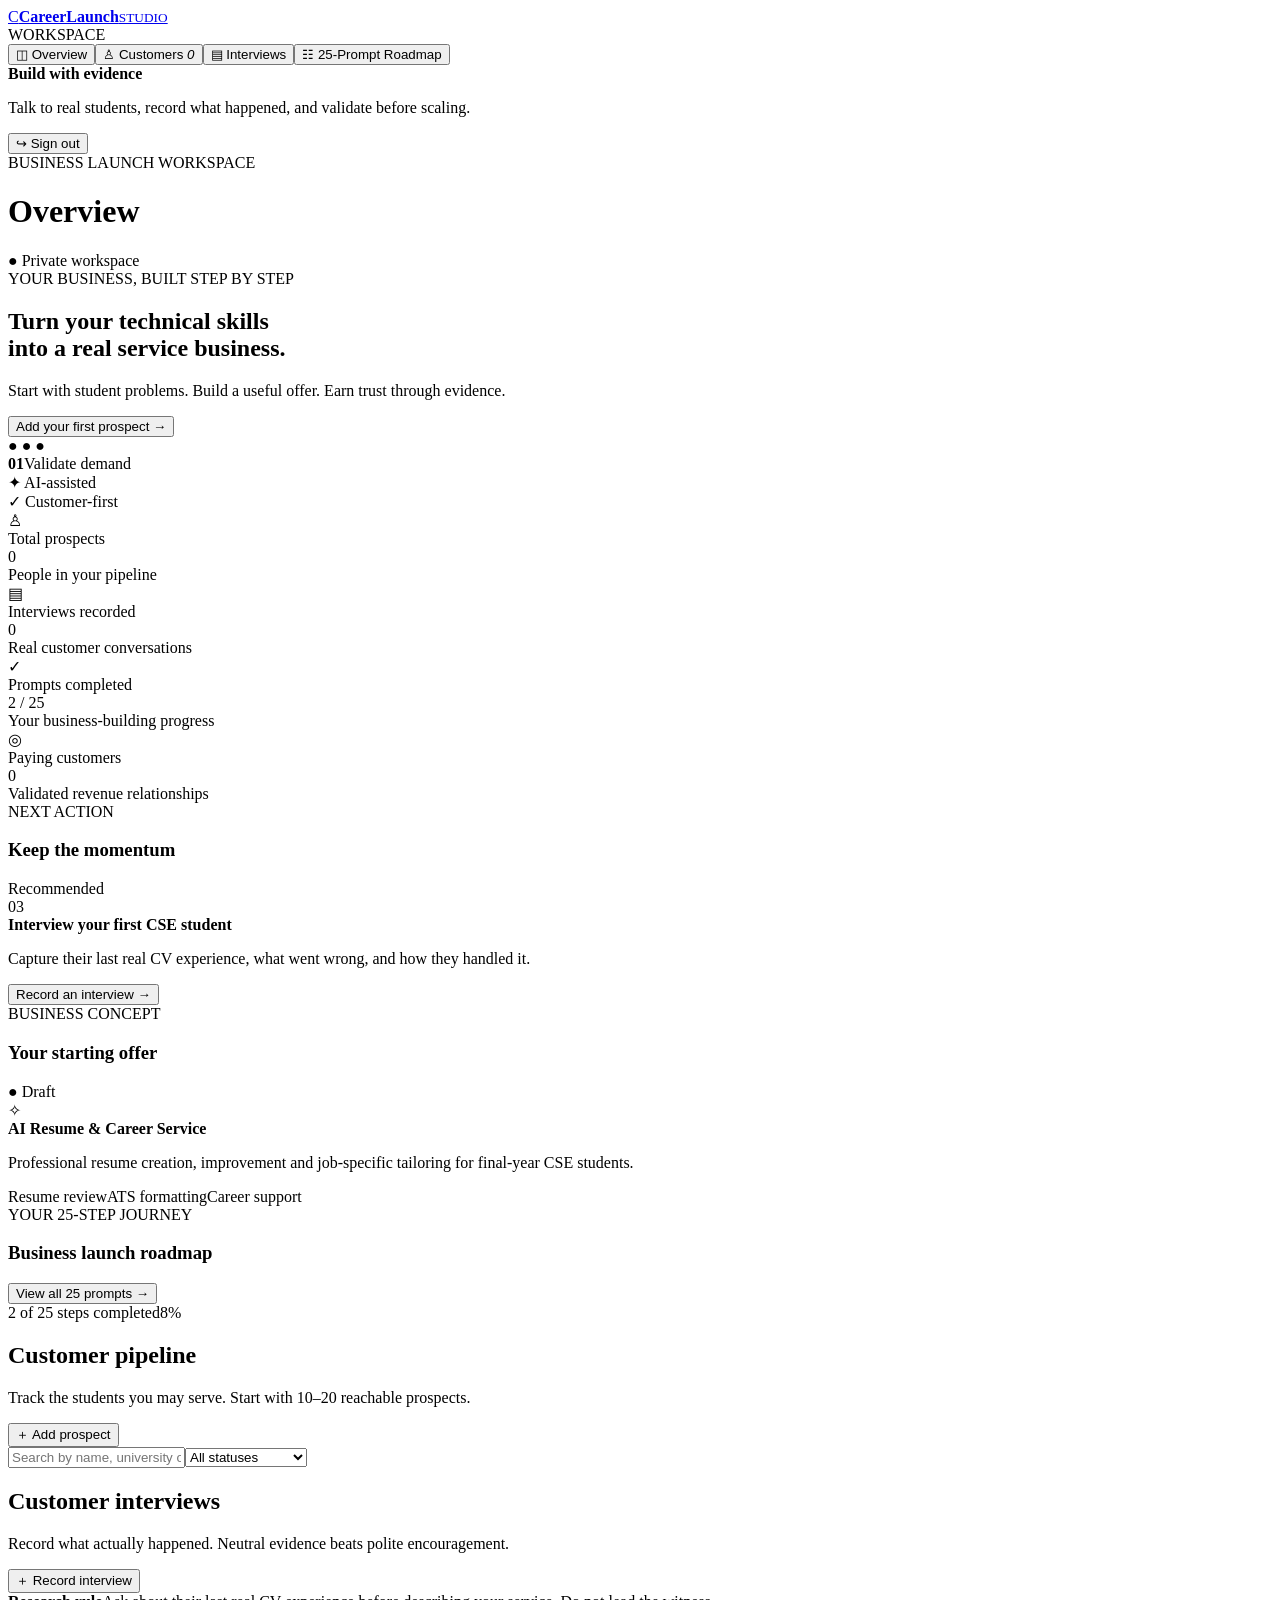
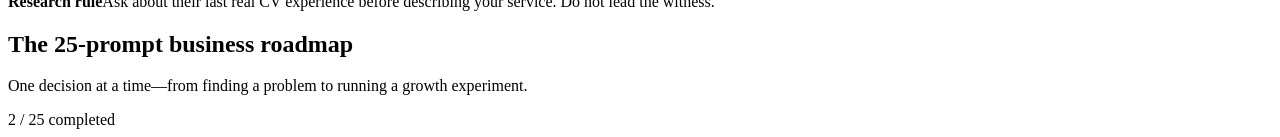
==== public/index.html @ c79f868b "Build a complete business using all 25 prompts, including software and documents. Start the real pro" ====
<!doctype html><html lang="en"><head><meta charset="utf-8"><meta name="viewport" content="width=device-width,initial-scale=1"><meta name="theme-color" content="#f5f7fb"><title>CareerLaunch Studio · Business Workspace</title><link rel="stylesheet" href="/theme.css"><link rel="stylesheet" href="/app.css"></head><body><div class="shell"><aside class="sidebar"><a class="brand" href="/"><span class="brand-mark">C</span><span><b>CareerLaunch</b><small>STUDIO</small></span></a><div class="workspace-label">WORKSPACE</div><nav id="nav"><button class="nav-item active" data-view="overview"><span>◫</span> Overview</button><button class="nav-item" data-view="customers"><span>♙</span> Customers <i id="customer-nav-count">0</i></button><button class="nav-item" data-view="interviews"><span>▤</span> Interviews</button><button class="nav-item" data-view="roadmap"><span>☷</span> 25-Prompt Roadmap</button></nav><div class="sidebar-bottom"><div class="help-card"><b>Build with evidence</b><p>Talk to real students, record what happened, and validate before scaling.</p></div><button id="signout" class="signout">↪ Sign out</button></div></aside><main class="main"><header class="topbar"><div><div class="eyebrow">BUSINESS LAUNCH WORKSPACE</div><h1 id="page-title">Overview</h1></div><div class="top-actions"><span class="secure-pill">● Private workspace</span><span id="user-email" class="user-email"></span></div></header><section id="view-overview" class="view"><div class="welcome"><div><div class="eyebrow light">YOUR BUSINESS, BUILT STEP BY STEP</div><h2>Turn your technical skills<br>into a real service business.</h2><p>Start with student problems. Build a useful offer. Earn trust through evidence.</p><button class="primary" data-go="customers">Add your first prospect <span>→</span></button></div><div class="welcome-art"><div class="orbit orbit-one"></div><div class="orbit orbit-two"></div><div class="mini-window"><div class="mini-dots">● ● ●</div><div class="mini-line long"></div><div class="mini-line"></div><div class="mini-score"><b>01</b><span>Validate demand</span></div></div><div class="float-tag tag-top">✦ AI-assisted</div><div class="float-tag tag-bottom">✓ Customer-first</div></div></div><div class="stats-grid"><article class="stat-card"><div class="stat-icon blue">♙</div><div class="stat-label">Total prospects</div><div class="stat-value" id="stat-customers">0</div><div class="stat-foot">People in your pipeline</div></article><article class="stat-card"><div class="stat-icon violet">▤</div><div class="stat-label">Interviews recorded</div><div class="stat-value" id="stat-interviews">0</div><div class="stat-foot">Real customer conversations</div></article><article class="stat-card"><div class="stat-icon green">✓</div><div class="stat-label">Prompts completed</div><div class="stat-value" id="stat-prompts">2 / 25</div><div class="stat-foot">Your business-building progress</div></article><article class="stat-card"><div class="stat-icon amber">◎</div><div class="stat-label">Paying customers</div><div class="stat-value" id="stat-paying">0</div><div class="stat-foot">Validated revenue relationships</div></article></div><div class="content-grid"><section class="panel"><div class="panel-head"><div><div class="eyebrow">NEXT ACTION</div><h3>Keep the momentum</h3></div><span class="soft-badge">Recommended</span></div><div class="next-action"><div class="action-number">03</div><div class="action-copy"><b>Interview your first CSE student</b><p>Capture their last real CV experience, what went wrong, and how they handled it.</p><button class="text-button" data-go="interviews">Record an interview →</button></div></div></section><section class="panel"><div class="panel-head"><div><div class="eyebrow">BUSINESS CONCEPT</div><h3>Your starting offer</h3></div><span class="status-dot">● Draft</span></div><div class="offer-preview"><div class="offer-icon">✧</div><div><b>AI Resume & Career Service</b><p>Professional resume creation, improvement and job-specific tailoring for final-year CSE students.</p></div></div><div class="tag-row"><span>Resume review</span><span>ATS formatting</span><span>Career support</span></div></section></div><section class="panel roadmap-preview"><div class="panel-head"><div><div class="eyebrow">YOUR 25-STEP JOURNEY</div><h3>Business launch roadmap</h3></div><button class="text-button" data-go="roadmap">View all 25 prompts →</button></div><div class="progress-track"><div id="roadmap-progress"></div></div><div class="roadmap-meta"><span id="roadmap-label">2 of 25 steps completed</span><span id="roadmap-percent">8%</span></div><div id="next-prompts" class="next-prompts"></div></section></section><section id="view-customers" class="view hidden"><div class="page-intro"><div><h2>Customer pipeline</h2><p>Track the students you may serve. Start with 10–20 reachable prospects.</p></div><button class="primary" id="add-customer-btn">＋ Add prospect</button></div><div class="filter-row"><input id="customer-search" placeholder="Search by name, university or contact…"><select id="customer-filter"><option value="all">All statuses</option><option value="prospect">Prospect</option><option value="contacted">Contacted</option><option value="customer">Paying customer</option><option value="not_interested">Not interested</option></select></div><div id="customer-list" class="card-list"></div></section><section id="view-interviews" class="view hidden"><div class="page-intro"><div><h2>Customer interviews</h2><p>Record what actually happened. Neutral evidence beats polite encouragement.</p></div><button class="primary" id="add-interview-btn">＋ Record interview</button></div><div class="notice"><b>Research rule</b><span>Ask about their last real CV experience before describing your service. Do not lead the witness.</span></div><div id="interview-list" class="card-list"></div></section><section id="view-roadmap" class="view hidden"><div class="page-intro"><div><h2>The 25-prompt business roadmap</h2><p>One decision at a time—from finding a problem to running a growth experiment.</p></div><span class="soft-badge" id="roadmap-complete-pill">2 / 25 completed</span></div><div id="roadmap-list" class="roadmap-list"></div></section></main></div><dialog id="customer-dialog"><form id="customer-form" class="dialog-form"><div class="dialog-head"><div><div class="eyebrow">CUSTOMER PIPELINE</div><h3>Add a prospect</h3></div><button type="button" class="icon-button" data-close="customer-dialog">×</button></div><label>Full name *<input name="full_name" required placeholder="Student name"></label><div class="form-two"><label>University<input name="university" placeholder="e.g. NUBTK"></label><label>Department<input name="department" value="CSE"></label></div><div class="form-two"><label>Study level<select name="year_level"><option>Final-year</option><option>Recent graduate</option><option>Internship applicant</option></select></label><label>Contact (optional)<input name="contact" placeholder="Email or phone"></label></div><div class="form-two"><label>Source<input name="source" placeholder="Classmate, group, referral…"></label><label>Status<select name="status"><option value="prospect">Prospect</option><option value="contacted">Contacted</option><option value="customer">Paying customer</option><option value="not_interested">Not interested</option></select></label></div><label>Notes<textarea name="notes" rows="3" placeholder="What do you know about their career needs?"></textarea></label><div class="dialog-actions"><button type="button" class="secondary" data-close="customer-dialog">Cancel</button><button class="primary" type="submit">Save prospect</button></div><p class="form-message" id="customer-message"></p></form></dialog><dialog id="interview-dialog"><form id="interview-form" class="dialog-form"><div class="dialog-head"><div><div class="eyebrow">15-MINUTE CUSTOMER RESEARCH</div><h3>Record an interview</h3></div><button type="button" class="icon-button" data-close="interview-dialog">×</button></div><label>Interviewee<select name="customer_id" id="interview-customer"><option value="">Not in pipeline / anonymous</option></select></label><div class="form-two"><label>Interview date<input type="date" name="interview_date" id="interview-date" required></label><label>Time spent on CV<input name="time_spent" placeholder="e.g. 3 hours"></label></div><label>Recent CV experience<textarea name="recent_experience" rows="2" placeholder="When did they last create or update a CV? What happened?"></textarea></label><label>Main problem<textarea name="main_problem" rows="2" placeholder="What was difficult? Use their actual words where possible."></textarea></label><label>What triggered the task?<textarea name="trigger_event" rows="2" placeholder="Internship opening, job application, graduation…"></textarea></label><label>Current workaround<textarea name="workaround" rows="2" placeholder="Template, Word, Canva, AI tool, friend…"></textarea></label><div class="form-two"><label>Money spent<input name="money_spent" placeholder="e.g. ৳0 / ৳500"></label><label>Satisfaction<input name="satisfaction" placeholder="Their own assessment"></label></div><label>What works well now?<textarea name="what_works" rows="2"></textarea></label><label>What needs improvement?<textarea name="improvement_needed" rows="2"></textarea></label><label>Exact customer quote<textarea name="exact_quote" rows="2" placeholder="Only write verbatim words if captured exactly."></textarea></label><label>Question to ask next time<textarea name="next_question" rows="2"></textarea></label><div class="dialog-actions"><button type="button" class="secondary" data-close="interview-dialog">Cancel</button><button class="primary" type="submit">Save interview</button></div><p class="form-message" id="interview-message"></p></form></dialog><div id="toast" class="toast" role="status"></div><script src="/app.js" defer></script></body></html>
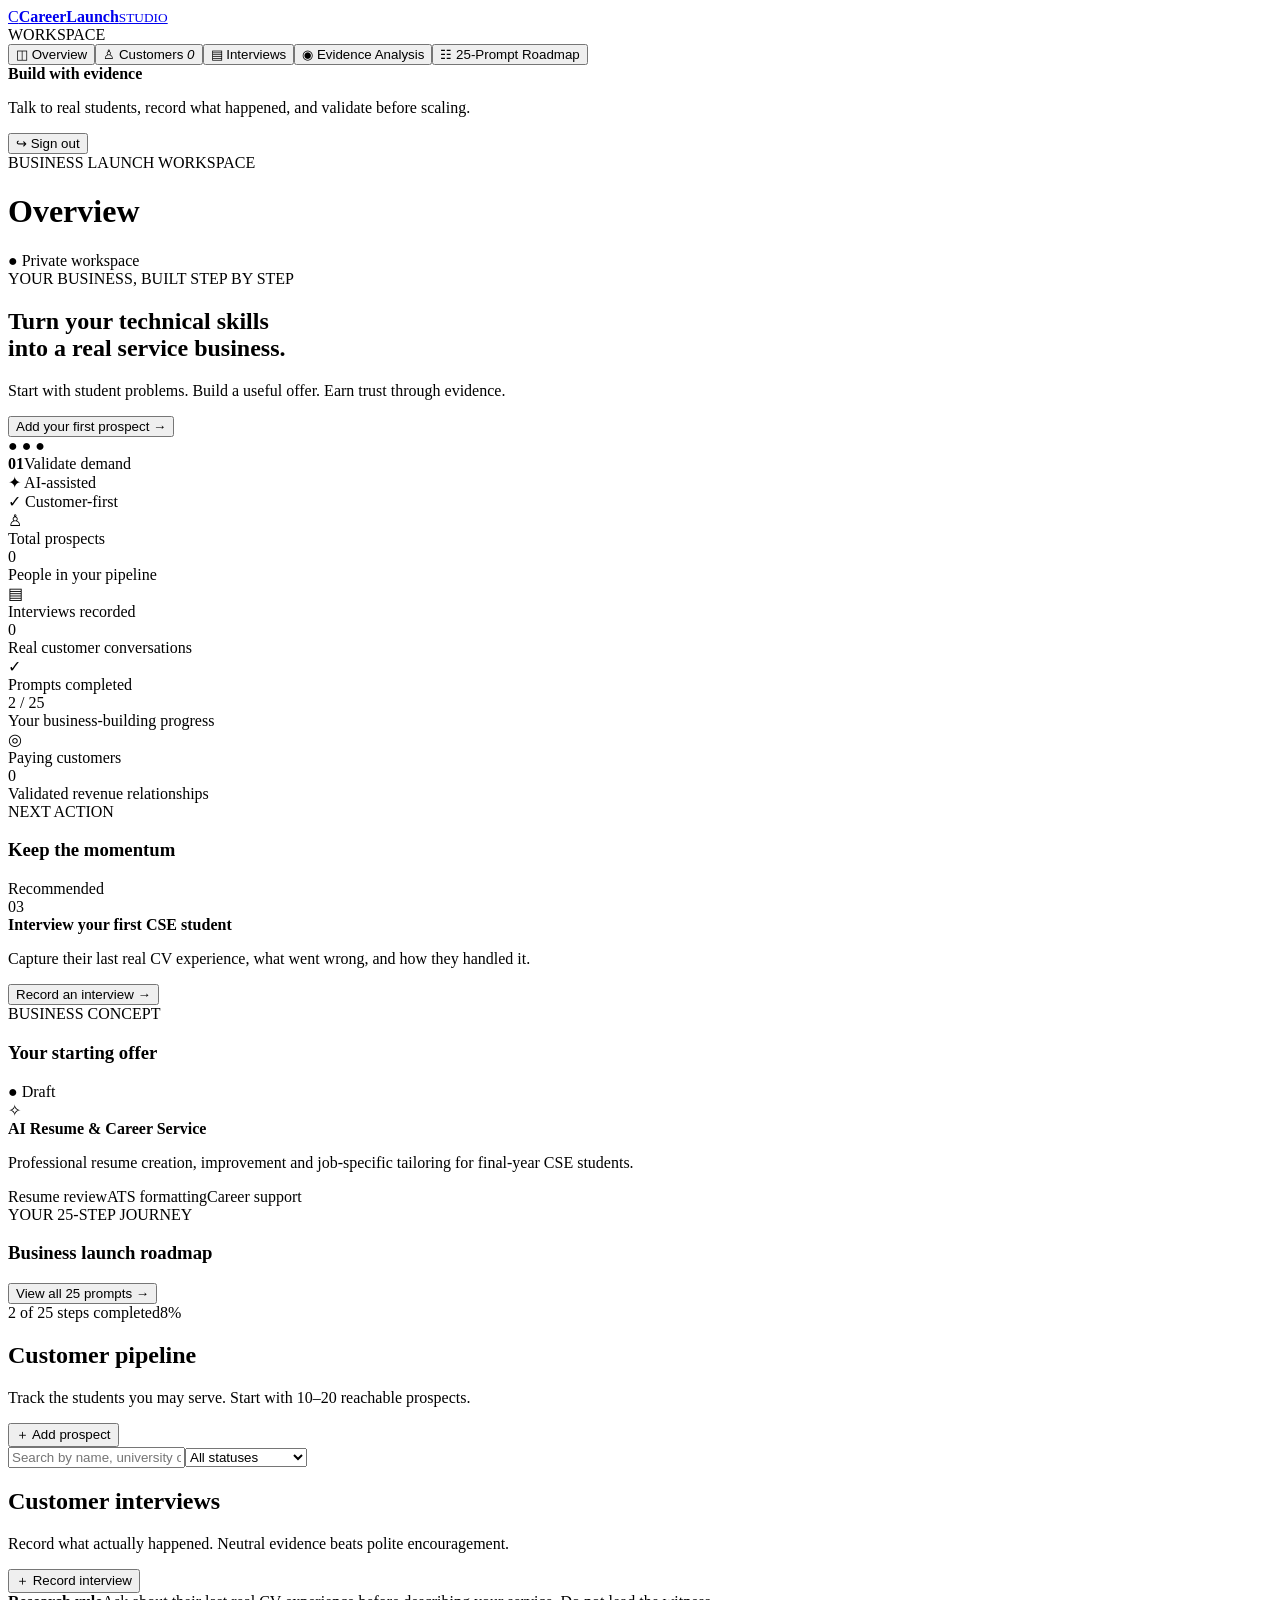
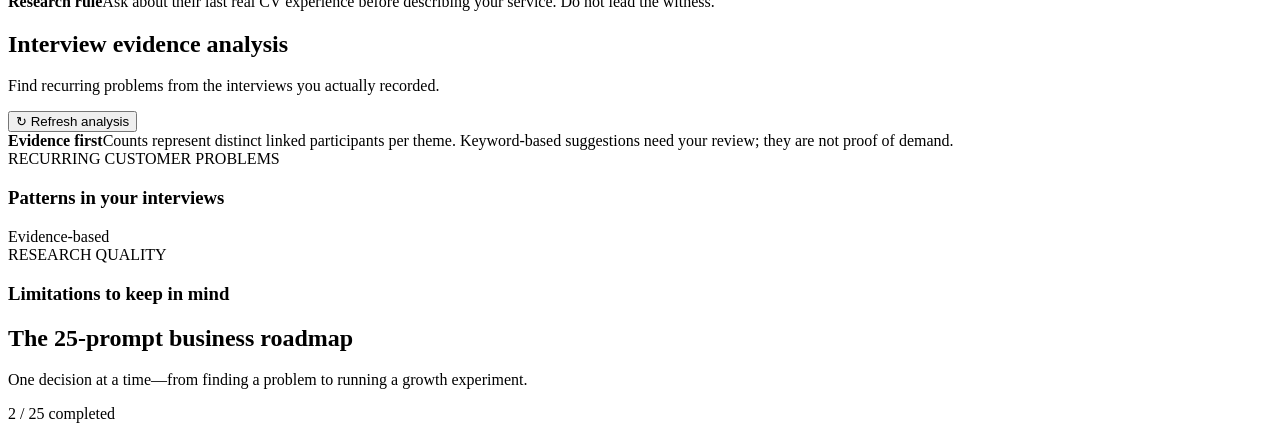
==== commit bf8a7d8e: "Prompt 04 শুরু করো: customer interview evidence থেকে recurring problems, participant counts, support" ====
--- a/public/index.html
+++ b/public/index.html
@@ -1 +1 @@
-<!doctype html><html lang="en"><head><meta charset="utf-8"><meta name="viewport" content="width=device-width,initial-scale=1"><meta name="theme-color" content="#f5f7fb"><title>CareerLaunch Studio · Business Workspace</title><link rel="stylesheet" href="/theme.css"><link rel="stylesheet" href="/app.css"></head><body><div class="shell"><aside class="sidebar"><a class="brand" href="/"><span class="brand-mark">C</span><span><b>CareerLaunch</b><small>STUDIO</small></span></a><div class="workspace-label">WORKSPACE</div><nav id="nav"><button class="nav-item active" data-view="overview"><span>◫</span> Overview</button><button class="nav-item" data-view="customers"><span>♙</span> Customers <i id="customer-nav-count">0</i></button><button class="nav-item" data-view="interviews"><span>▤</span> Interviews</button><button class="nav-item" data-view="roadmap"><span>☷</span> 25-Prompt Roadmap</button></nav><div class="sidebar-bottom"><div class="help-card"><b>Build with evidence</b><p>Talk to real students, record what happened, and validate before scaling.</p></div><button id="signout" class="signout">↪ Sign out</button></div></aside><main class="main"><header class="topbar"><div><div class="eyebrow">BUSINESS LAUNCH WORKSPACE</div><h1 id="page-title">Overview</h1></div><div class="top-actions"><span class="secure-pill">● Private workspace</span><span id="user-email" class="user-email"></span></div></header><section id="view-overview" class="view"><div class="welcome"><div><div class="eyebrow light">YOUR BUSINESS, BUILT STEP BY STEP</div><h2>Turn your technical skills<br>into a real service business.</h2><p>Start with student problems. Build a useful offer. Earn trust through evidence.</p><button class="primary" data-go="customers">Add your first prospect <span>→</span></button></div><div class="welcome-art"><div class="orbit orbit-one"></div><div class="orbit orbit-two"></div><div class="mini-window"><div class="mini-dots">● ● ●</div><div class="mini-line long"></div><div class="mini-line"></div><div class="mini-score"><b>01</b><span>Validate demand</span></div></div><div class="float-tag tag-top">✦ AI-assisted</div><div class="float-tag tag-bottom">✓ Customer-first</div></div></div><div class="stats-grid"><article class="stat-card"><div class="stat-icon blue">♙</div><div class="stat-label">Total prospects</div><div class="stat-value" id="stat-customers">0</div><div class="stat-foot">People in your pipeline</div></article><article class="stat-card"><div class="stat-icon violet">▤</div><div class="stat-label">Interviews recorded</div><div class="stat-value" id="stat-interviews">0</div><div class="stat-foot">Real customer conversations</div></article><article class="stat-card"><div class="stat-icon green">✓</div><div class="stat-label">Prompts completed</div><div class="stat-value" id="stat-prompts">2 / 25</div><div class="stat-foot">Your business-building progress</div></article><article class="stat-card"><div class="stat-icon amber">◎</div><div class="stat-label">Paying customers</div><div class="stat-value" id="stat-paying">0</div><div class="stat-foot">Validated revenue relationships</div></article></div><div class="content-grid"><section class="panel"><div class="panel-head"><div><div class="eyebrow">NEXT ACTION</div><h3>Keep the momentum</h3></div><span class="soft-badge">Recommended</span></div><div class="next-action"><div class="action-number">03</div><div class="action-copy"><b>Interview your first CSE student</b><p>Capture their last real CV experience, what went wrong, and how they handled it.</p><button class="text-button" data-go="interviews">Record an interview →</button></div></div></section><section class="panel"><div class="panel-head"><div><div class="eyebrow">BUSINESS CONCEPT</div><h3>Your starting offer</h3></div><span class="status-dot">● Draft</span></div><div class="offer-preview"><div class="offer-icon">✧</div><div><b>AI Resume & Career Service</b><p>Professional resume creation, improvement and job-specific tailoring for final-year CSE students.</p></div></div><div class="tag-row"><span>Resume review</span><span>ATS formatting</span><span>Career support</span></div></section></div><section class="panel roadmap-preview"><div class="panel-head"><div><div class="eyebrow">YOUR 25-STEP JOURNEY</div><h3>Business launch roadmap</h3></div><button class="text-button" data-go="roadmap">View all 25 prompts →</button></div><div class="progress-track"><div id="roadmap-progress"></div></div><div class="roadmap-meta"><span id="roadmap-label">2 of 25 steps completed</span><span id="roadmap-percent">8%</span></div><div id="next-prompts" class="next-prompts"></div></section></section><section id="view-customers" class="view hidden"><div class="page-intro"><div><h2>Customer pipeline</h2><p>Track the students you may serve. Start with 10–20 reachable prospects.</p></div><button class="primary" id="add-customer-btn">＋ Add prospect</button></div><div class="filter-row"><input id="customer-search" placeholder="Search by name, university or contact…"><select id="customer-filter"><option value="all">All statuses</option><option value="prospect">Prospect</option><option value="contacted">Contacted</option><option value="customer">Paying customer</option><option value="not_interested">Not interested</option></select></div><div id="customer-list" class="card-list"></div></section><section id="view-interviews" class="view hidden"><div class="page-intro"><div><h2>Customer interviews</h2><p>Record what actually happened. Neutral evidence beats polite encouragement.</p></div><button class="primary" id="add-interview-btn">＋ Record interview</button></div><div class="notice"><b>Research rule</b><span>Ask about their last real CV experience before describing your service. Do not lead the witness.</span></div><div id="interview-list" class="card-list"></div></section><section id="view-roadmap" class="view hidden"><div class="page-intro"><div><h2>The 25-prompt business roadmap</h2><p>One decision at a time—from finding a problem to running a growth experiment.</p></div><span class="soft-badge" id="roadmap-complete-pill">2 / 25 completed</span></div><div id="roadmap-list" class="roadmap-list"></div></section></main></div><dialog id="customer-dialog"><form id="customer-form" class="dialog-form"><div class="dialog-head"><div><div class="eyebrow">CUSTOMER PIPELINE</div><h3>Add a prospect</h3></div><button type="button" class="icon-button" data-close="customer-dialog">×</button></div><label>Full name *<input name="full_name" required placeholder="Student name"></label><div class="form-two"><label>University<input name="university" placeholder="e.g. NUBTK"></label><label>Department<input name="department" value="CSE"></label></div><div class="form-two"><label>Study level<select name="year_level"><option>Final-year</option><option>Recent graduate</option><option>Internship applicant</option></select></label><label>Contact (optional)<input name="contact" placeholder="Email or phone"></label></div><div class="form-two"><label>Source<input name="source" placeholder="Classmate, group, referral…"></label><label>Status<select name="status"><option value="prospect">Prospect</option><option value="contacted">Contacted</option><option value="customer">Paying customer</option><option value="not_interested">Not interested</option></select></label></div><label>Notes<textarea name="notes" rows="3" placeholder="What do you know about their career needs?"></textarea></label><div class="dialog-actions"><button type="button" class="secondary" data-close="customer-dialog">Cancel</button><button class="primary" type="submit">Save prospect</button></div><p class="form-message" id="customer-message"></p></form></dialog><dialog id="interview-dialog"><form id="interview-form" class="dialog-form"><div class="dialog-head"><div><div class="eyebrow">15-MINUTE CUSTOMER RESEARCH</div><h3>Record an interview</h3></div><button type="button" class="icon-button" data-close="interview-dialog">×</button></div><label>Interviewee<select name="customer_id" id="interview-customer"><option value="">Not in pipeline / anonymous</option></select></label><div class="form-two"><label>Interview date<input type="date" name="interview_date" id="interview-date" required></label><label>Time spent on CV<input name="time_spent" placeholder="e.g. 3 hours"></label></div><label>Recent CV experience<textarea name="recent_experience" rows="2" placeholder="When did they last create or update a CV? What happened?"></textarea></label><label>Main problem<textarea name="main_problem" rows="2" placeholder="What was difficult? Use their actual words where possible."></textarea></label><label>What triggered the task?<textarea name="trigger_event" rows="2" placeholder="Internship opening, job application, graduation…"></textarea></label><label>Current workaround<textarea name="workaround" rows="2" placeholder="Template, Word, Canva, AI tool, friend…"></textarea></label><div class="form-two"><label>Money spent<input name="money_spent" placeholder="e.g. ৳0 / ৳500"></label><label>Satisfaction<input name="satisfaction" placeholder="Their own assessment"></label></div><label>What works well now?<textarea name="what_works" rows="2"></textarea></label><label>What needs improvement?<textarea name="improvement_needed" rows="2"></textarea></label><label>Exact customer quote<textarea name="exact_quote" rows="2" placeholder="Only write verbatim words if captured exactly."></textarea></label><label>Question to ask next time<textarea name="next_question" rows="2"></textarea></label><div class="dialog-actions"><button type="button" class="secondary" data-close="interview-dialog">Cancel</button><button class="primary" type="submit">Save interview</button></div><p class="form-message" id="interview-message"></p></form></dialog><div id="toast" class="toast" role="status"></div><script src="/app.js" defer></script></body></html>+<!doctype html><html lang="en"><head><meta charset="utf-8"><meta name="viewport" content="width=device-width,initial-scale=1"><meta name="theme-color" content="#f5f7fb"><title>CareerLaunch Studio · Business Workspace</title><link rel="stylesheet" href="/theme.css"><link rel="stylesheet" href="/app.css"><link rel="stylesheet" href="/analysis.css"></head><body><div class="shell"><aside class="sidebar"><a class="brand" href="/"><span class="brand-mark">C</span><span><b>CareerLaunch</b><small>STUDIO</small></span></a><div class="workspace-label">WORKSPACE</div><nav id="nav"><button class="nav-item active" data-view="overview"><span>◫</span> Overview</button><button class="nav-item" data-view="customers"><span>♙</span> Customers <i id="customer-nav-count">0</i></button><button class="nav-item" data-view="interviews"><span>▤</span> Interviews</button><button class="nav-item" data-view="analysis"><span>◉</span> Evidence Analysis</button><button class="nav-item" data-view="roadmap"><span>☷</span> 25-Prompt Roadmap</button></nav><div class="sidebar-bottom"><div class="help-card"><b>Build with evidence</b><p>Talk to real students, record what happened, and validate before scaling.</p></div><button id="signout" class="signout">↪ Sign out</button></div></aside><main class="main"><header class="topbar"><div><div class="eyebrow">BUSINESS LAUNCH WORKSPACE</div><h1 id="page-title">Overview</h1></div><div class="top-actions"><span class="secure-pill">● Private workspace</span><span id="user-email" class="user-email"></span></div></header><section id="view-overview" class="view"><div class="welcome"><div><div class="eyebrow light">YOUR BUSINESS, BUILT STEP BY STEP</div><h2>Turn your technical skills<br>into a real service business.</h2><p>Start with student problems. Build a useful offer. Earn trust through evidence.</p><button class="primary" data-go="customers">Add your first prospect <span>→</span></button></div><div class="welcome-art"><div class="orbit orbit-one"></div><div class="orbit orbit-two"></div><div class="mini-window"><div class="mini-dots">● ● ●</div><div class="mini-line long"></div><div class="mini-line"></div><div class="mini-score"><b>01</b><span>Validate demand</span></div></div><div class="float-tag tag-top">✦ AI-assisted</div><div class="float-tag tag-bottom">✓ Customer-first</div></div></div><div class="stats-grid"><article class="stat-card"><div class="stat-icon blue">♙</div><div class="stat-label">Total prospects</div><div class="stat-value" id="stat-customers">0</div><div class="stat-foot">People in your pipeline</div></article><article class="stat-card"><div class="stat-icon violet">▤</div><div class="stat-label">Interviews recorded</div><div class="stat-value" id="stat-interviews">0</div><div class="stat-foot">Real customer conversations</div></article><article class="stat-card"><div class="stat-icon green">✓</div><div class="stat-label">Prompts completed</div><div class="stat-value" id="stat-prompts">2 / 25</div><div class="stat-foot">Your business-building progress</div></article><article class="stat-card"><div class="stat-icon amber">◎</div><div class="stat-label">Paying customers</div><div class="stat-value" id="stat-paying">0</div><div class="stat-foot">Validated revenue relationships</div></article></div><div class="content-grid"><section class="panel"><div class="panel-head"><div><div class="eyebrow">NEXT ACTION</div><h3>Keep the momentum</h3></div><span class="soft-badge">Recommended</span></div><div class="next-action"><div class="action-number">03</div><div class="action-copy"><b>Interview your first CSE student</b><p>Capture their last real CV experience, what went wrong, and how they handled it.</p><button class="text-button" data-go="interviews">Record an interview →</button></div></div></section><section class="panel"><div class="panel-head"><div><div class="eyebrow">BUSINESS CONCEPT</div><h3>Your starting offer</h3></div><span class="status-dot">● Draft</span></div><div class="offer-preview"><div class="offer-icon">✧</div><div><b>AI Resume & Career Service</b><p>Professional resume creation, improvement and job-specific tailoring for final-year CSE students.</p></div></div><div class="tag-row"><span>Resume review</span><span>ATS formatting</span><span>Career support</span></div></section></div><section class="panel roadmap-preview"><div class="panel-head"><div><div class="eyebrow">YOUR 25-STEP JOURNEY</div><h3>Business launch roadmap</h3></div><button class="text-button" data-go="roadmap">View all 25 prompts →</button></div><div class="progress-track"><div id="roadmap-progress"></div></div><div class="roadmap-meta"><span id="roadmap-label">2 of 25 steps completed</span><span id="roadmap-percent">8%</span></div><div id="next-prompts" class="next-prompts"></div></section></section><section id="view-customers" class="view hidden"><div class="page-intro"><div><h2>Customer pipeline</h2><p>Track the students you may serve. Start with 10–20 reachable prospects.</p></div><button class="primary" id="add-customer-btn">＋ Add prospect</button></div><div class="filter-row"><input id="customer-search" placeholder="Search by name, university or contact…"><select id="customer-filter"><option value="all">All statuses</option><option value="prospect">Prospect</option><option value="contacted">Contacted</option><option value="customer">Paying customer</option><option value="not_interested">Not interested</option></select></div><div id="customer-list" class="card-list"></div></section><section id="view-interviews" class="view hidden"><div class="page-intro"><div><h2>Customer interviews</h2><p>Record what actually happened. Neutral evidence beats polite encouragement.</p></div><button class="primary" id="add-interview-btn">＋ Record interview</button></div><div class="notice"><b>Research rule</b><span>Ask about their last real CV experience before describing your service. Do not lead the witness.</span></div><div id="interview-list" class="card-list"></div></section><section id="view-analysis" class="view hidden"><div class="page-intro"><div><h2>Interview evidence analysis</h2><p>Find recurring problems from the interviews you actually recorded.</p></div><button class="secondary" id="refresh-analysis">↻ Refresh analysis</button></div><div class="notice"><b>Evidence first</b><span>Counts represent distinct linked participants per theme. Keyword-based suggestions need your review; they are not proof of demand.</span></div><div id="analysis-summary" class="analysis-summary"></div><section class="panel analysis-panel"><div class="panel-head"><div><div class="eyebrow">RECURRING CUSTOMER PROBLEMS</div><h3>Patterns in your interviews</h3></div><span class="soft-badge">Evidence-based</span></div><div id="analysis-themes" class="analysis-themes"></div></section><section class="panel analysis-panel"><div class="panel-head"><div><div class="eyebrow">RESEARCH QUALITY</div><h3>Limitations to keep in mind</h3></div></div><ul id="analysis-limitations" class="analysis-limitations"></ul></section></section><section id="view-roadmap" class="view hidden"><div class="page-intro"><div><h2>The 25-prompt business roadmap</h2><p>One decision at a time—from finding a problem to running a growth experiment.</p></div><span class="soft-badge" id="roadmap-complete-pill">2 / 25 completed</span></div><div id="roadmap-list" class="roadmap-list"></div></section></main></div><dialog id="customer-dialog"><form id="customer-form" class="dialog-form"><div class="dialog-head"><div><div class="eyebrow">CUSTOMER PIPELINE</div><h3>Add a prospect</h3></div><button type="button" class="icon-button" data-close="customer-dialog">×</button></div><label>Full name *<input name="full_name" required placeholder="Student name"></label><div class="form-two"><label>University<input name="university" placeholder="e.g. NUBTK"></label><label>Department<input name="department" value="CSE"></label></div><div class="form-two"><label>Study level<select name="year_level"><option>Final-year</option><option>Recent graduate</option><option>Internship applicant</option></select></label><label>Contact (optional)<input name="contact" placeholder="Email or phone"></label></div><div class="form-two"><label>Source<input name="source" placeholder="Classmate, group, referral…"></label><label>Status<select name="status"><option value="prospect">Prospect</option><option value="contacted">Contacted</option><option value="customer">Paying customer</option><option value="not_interested">Not interested</option></select></label></div><label>Notes<textarea name="notes" rows="3" placeholder="What do you know about their career needs?"></textarea></label><div class="dialog-actions"><button type="button" class="secondary" data-close="customer-dialog">Cancel</button><button class="primary" type="submit">Save prospect</button></div><p class="form-message" id="customer-message"></p></form></dialog><dialog id="interview-dialog"><form id="interview-form" class="dialog-form"><div class="dialog-head"><div><div class="eyebrow">15-MINUTE CUSTOMER RESEARCH</div><h3>Record an interview</h3></div><button type="button" class="icon-button" data-close="interview-dialog">×</button></div><label>Interviewee<select name="customer_id" id="interview-customer"><option value="">Not in pipeline / anonymous</option></select></label><div class="form-two"><label>Interview date<input type="date" name="interview_date" id="interview-date" required></label><label>Time spent on CV<input name="time_spent" placeholder="e.g. 3 hours"></label></div><label>Recent CV experience<textarea name="recent_experience" rows="2" placeholder="When did they last create or update a CV? What happened?"></textarea></label><label>Main problem<textarea name="main_problem" rows="2" placeholder="What was difficult? Use their actual words where possible."></textarea></label><label>What triggered the task?<textarea name="trigger_event" rows="2" placeholder="Internship opening, job application, graduation…"></textarea></label><label>Current workaround<textarea name="workaround" rows="2" placeholder="Template, Word, Canva, AI tool, friend…"></textarea></label><div class="form-two"><label>Money spent<input name="money_spent" placeholder="e.g. ৳0 / ৳500"></label><label>Satisfaction<input name="satisfaction" placeholder="Their own assessment"></label></div><label>What works well now?<textarea name="what_works" rows="2"></textarea></label><label>What needs improvement?<textarea name="improvement_needed" rows="2"></textarea></label><label>Exact customer quote<textarea name="exact_quote" rows="2" placeholder="Only write verbatim words if captured exactly."></textarea></label><label>Question to ask next time<textarea name="next_question" rows="2"></textarea></label><div class="dialog-actions"><button type="button" class="secondary" data-close="interview-dialog">Cancel</button><button class="primary" type="submit">Save interview</button></div><p class="form-message" id="interview-message"></p></form></dialog><div id="toast" class="toast" role="status"></div><script src="/app.js" defer></script></body></html>
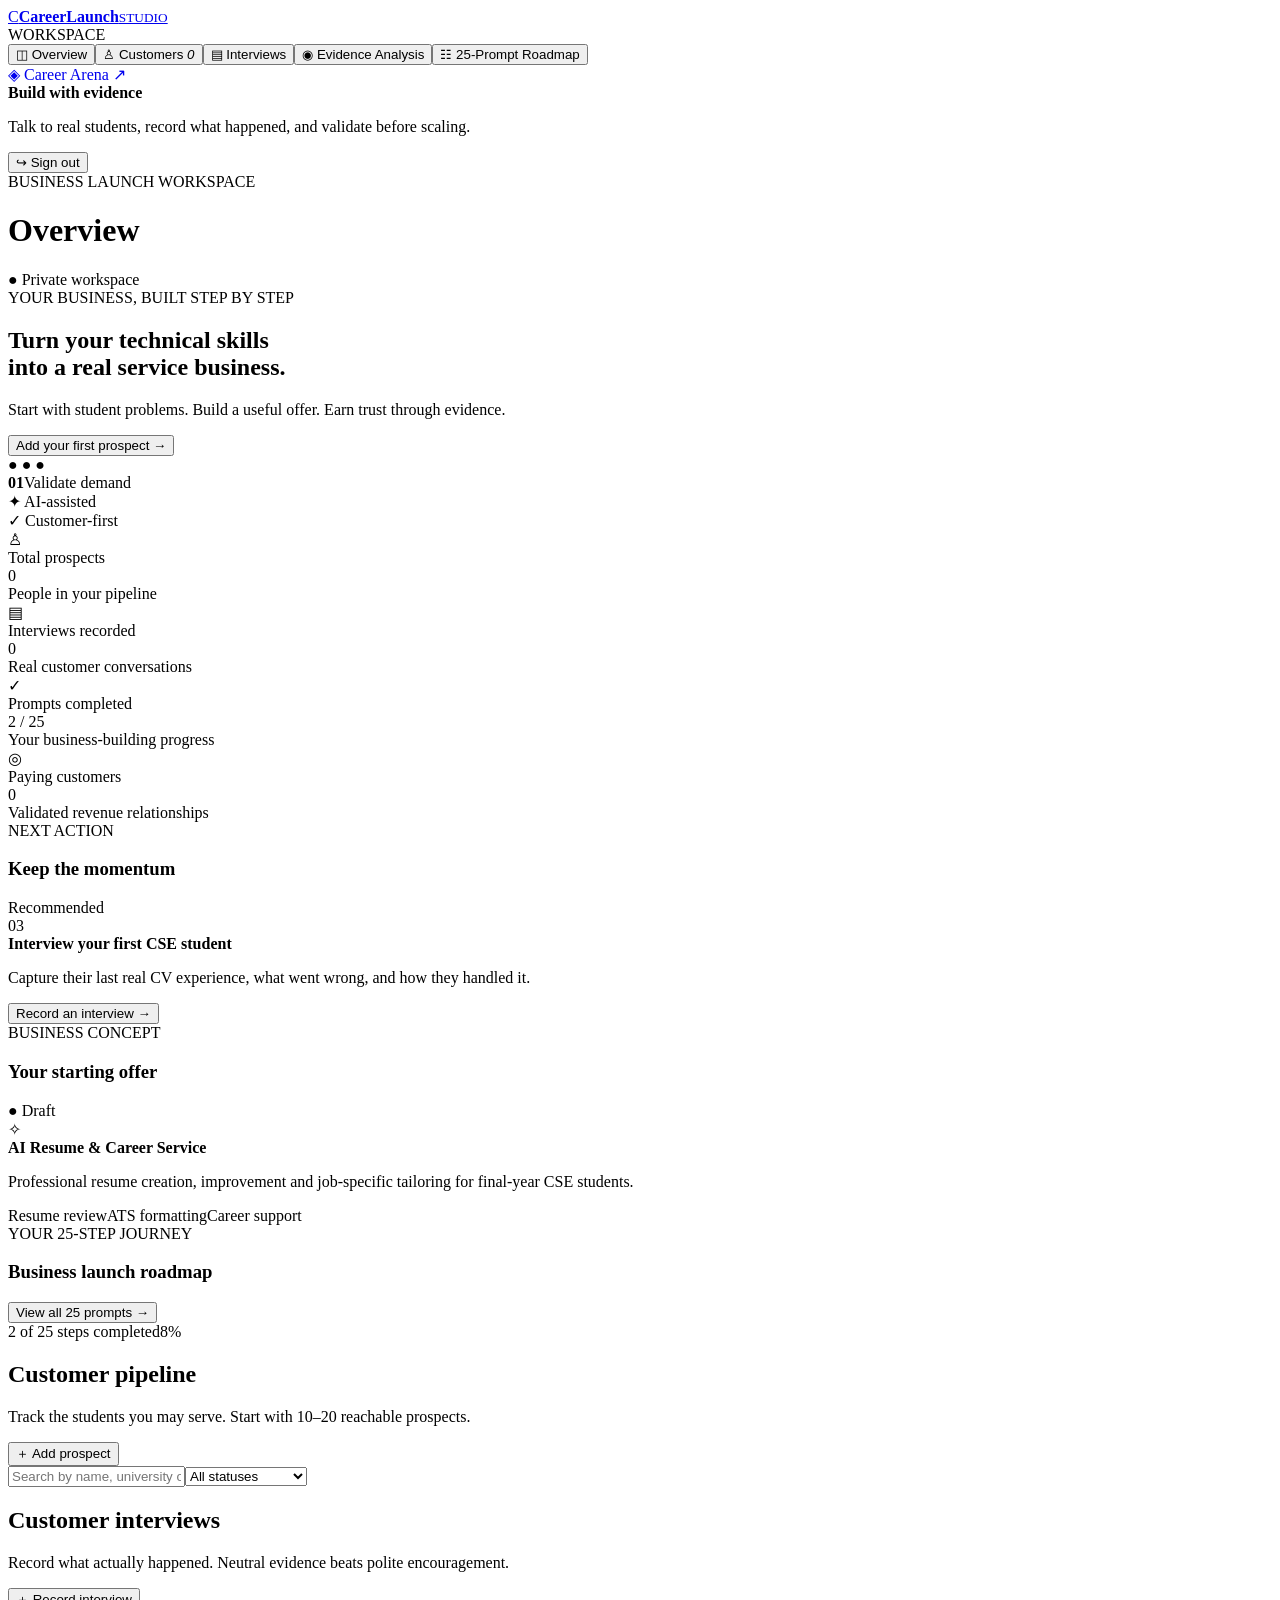
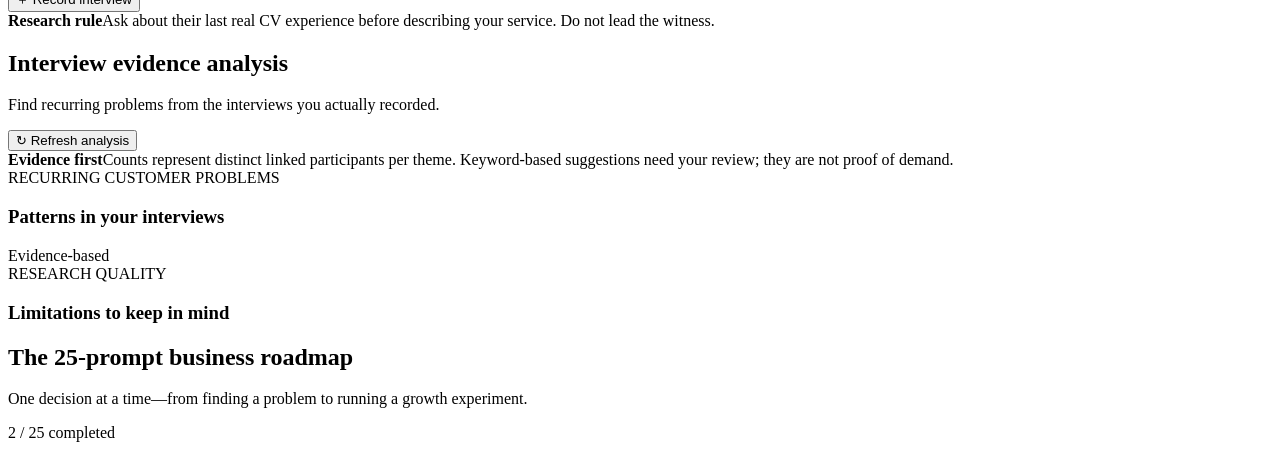
==== commit 9dfdf321: "Build a mobile-first Career Arena with real user-generated learning data, DSA challenges, and an int" ====
--- a/public/index.html
+++ b/public/index.html
@@ -1 +1 @@
-<!doctype html><html lang="en"><head><meta charset="utf-8"><meta name="viewport" content="width=device-width,initial-scale=1"><meta name="theme-color" content="#f5f7fb"><title>CareerLaunch Studio · Business Workspace</title><link rel="stylesheet" href="/theme.css"><link rel="stylesheet" href="/app.css"><link rel="stylesheet" href="/analysis.css"></head><body><div class="shell"><aside class="sidebar"><a class="brand" href="/"><span class="brand-mark">C</span><span><b>CareerLaunch</b><small>STUDIO</small></span></a><div class="workspace-label">WORKSPACE</div><nav id="nav"><button class="nav-item active" data-view="overview"><span>◫</span> Overview</button><button class="nav-item" data-view="customers"><span>♙</span> Customers <i id="customer-nav-count">0</i></button><button class="nav-item" data-view="interviews"><span>▤</span> Interviews</button><button class="nav-item" data-view="analysis"><span>◉</span> Evidence Analysis</button><button class="nav-item" data-view="roadmap"><span>☷</span> 25-Prompt Roadmap</button></nav><div class="sidebar-bottom"><div class="help-card"><b>Build with evidence</b><p>Talk to real students, record what happened, and validate before scaling.</p></div><button id="signout" class="signout">↪ Sign out</button></div></aside><main class="main"><header class="topbar"><div><div class="eyebrow">BUSINESS LAUNCH WORKSPACE</div><h1 id="page-title">Overview</h1></div><div class="top-actions"><span class="secure-pill">● Private workspace</span><span id="user-email" class="user-email"></span></div></header><section id="view-overview" class="view"><div class="welcome"><div><div class="eyebrow light">YOUR BUSINESS, BUILT STEP BY STEP</div><h2>Turn your technical skills<br>into a real service business.</h2><p>Start with student problems. Build a useful offer. Earn trust through evidence.</p><button class="primary" data-go="customers">Add your first prospect <span>→</span></button></div><div class="welcome-art"><div class="orbit orbit-one"></div><div class="orbit orbit-two"></div><div class="mini-window"><div class="mini-dots">● ● ●</div><div class="mini-line long"></div><div class="mini-line"></div><div class="mini-score"><b>01</b><span>Validate demand</span></div></div><div class="float-tag tag-top">✦ AI-assisted</div><div class="float-tag tag-bottom">✓ Customer-first</div></div></div><div class="stats-grid"><article class="stat-card"><div class="stat-icon blue">♙</div><div class="stat-label">Total prospects</div><div class="stat-value" id="stat-customers">0</div><div class="stat-foot">People in your pipeline</div></article><article class="stat-card"><div class="stat-icon violet">▤</div><div class="stat-label">Interviews recorded</div><div class="stat-value" id="stat-interviews">0</div><div class="stat-foot">Real customer conversations</div></article><article class="stat-card"><div class="stat-icon green">✓</div><div class="stat-label">Prompts completed</div><div class="stat-value" id="stat-prompts">2 / 25</div><div class="stat-foot">Your business-building progress</div></article><article class="stat-card"><div class="stat-icon amber">◎</div><div class="stat-label">Paying customers</div><div class="stat-value" id="stat-paying">0</div><div class="stat-foot">Validated revenue relationships</div></article></div><div class="content-grid"><section class="panel"><div class="panel-head"><div><div class="eyebrow">NEXT ACTION</div><h3>Keep the momentum</h3></div><span class="soft-badge">Recommended</span></div><div class="next-action"><div class="action-number">03</div><div class="action-copy"><b>Interview your first CSE student</b><p>Capture their last real CV experience, what went wrong, and how they handled it.</p><button class="text-button" data-go="interviews">Record an interview →</button></div></div></section><section class="panel"><div class="panel-head"><div><div class="eyebrow">BUSINESS CONCEPT</div><h3>Your starting offer</h3></div><span class="status-dot">● Draft</span></div><div class="offer-preview"><div class="offer-icon">✧</div><div><b>AI Resume & Career Service</b><p>Professional resume creation, improvement and job-specific tailoring for final-year CSE students.</p></div></div><div class="tag-row"><span>Resume review</span><span>ATS formatting</span><span>Career support</span></div></section></div><section class="panel roadmap-preview"><div class="panel-head"><div><div class="eyebrow">YOUR 25-STEP JOURNEY</div><h3>Business launch roadmap</h3></div><button class="text-button" data-go="roadmap">View all 25 prompts →</button></div><div class="progress-track"><div id="roadmap-progress"></div></div><div class="roadmap-meta"><span id="roadmap-label">2 of 25 steps completed</span><span id="roadmap-percent">8%</span></div><div id="next-prompts" class="next-prompts"></div></section></section><section id="view-customers" class="view hidden"><div class="page-intro"><div><h2>Customer pipeline</h2><p>Track the students you may serve. Start with 10–20 reachable prospects.</p></div><button class="primary" id="add-customer-btn">＋ Add prospect</button></div><div class="filter-row"><input id="customer-search" placeholder="Search by name, university or contact…"><select id="customer-filter"><option value="all">All statuses</option><option value="prospect">Prospect</option><option value="contacted">Contacted</option><option value="customer">Paying customer</option><option value="not_interested">Not interested</option></select></div><div id="customer-list" class="card-list"></div></section><section id="view-interviews" class="view hidden"><div class="page-intro"><div><h2>Customer interviews</h2><p>Record what actually happened. Neutral evidence beats polite encouragement.</p></div><button class="primary" id="add-interview-btn">＋ Record interview</button></div><div class="notice"><b>Research rule</b><span>Ask about their last real CV experience before describing your service. Do not lead the witness.</span></div><div id="interview-list" class="card-list"></div></section><section id="view-analysis" class="view hidden"><div class="page-intro"><div><h2>Interview evidence analysis</h2><p>Find recurring problems from the interviews you actually recorded.</p></div><button class="secondary" id="refresh-analysis">↻ Refresh analysis</button></div><div class="notice"><b>Evidence first</b><span>Counts represent distinct linked participants per theme. Keyword-based suggestions need your review; they are not proof of demand.</span></div><div id="analysis-summary" class="analysis-summary"></div><section class="panel analysis-panel"><div class="panel-head"><div><div class="eyebrow">RECURRING CUSTOMER PROBLEMS</div><h3>Patterns in your interviews</h3></div><span class="soft-badge">Evidence-based</span></div><div id="analysis-themes" class="analysis-themes"></div></section><section class="panel analysis-panel"><div class="panel-head"><div><div class="eyebrow">RESEARCH QUALITY</div><h3>Limitations to keep in mind</h3></div></div><ul id="analysis-limitations" class="analysis-limitations"></ul></section></section><section id="view-roadmap" class="view hidden"><div class="page-intro"><div><h2>The 25-prompt business roadmap</h2><p>One decision at a time—from finding a problem to running a growth experiment.</p></div><span class="soft-badge" id="roadmap-complete-pill">2 / 25 completed</span></div><div id="roadmap-list" class="roadmap-list"></div></section></main></div><dialog id="customer-dialog"><form id="customer-form" class="dialog-form"><div class="dialog-head"><div><div class="eyebrow">CUSTOMER PIPELINE</div><h3>Add a prospect</h3></div><button type="button" class="icon-button" data-close="customer-dialog">×</button></div><label>Full name *<input name="full_name" required placeholder="Student name"></label><div class="form-two"><label>University<input name="university" placeholder="e.g. NUBTK"></label><label>Department<input name="department" value="CSE"></label></div><div class="form-two"><label>Study level<select name="year_level"><option>Final-year</option><option>Recent graduate</option><option>Internship applicant</option></select></label><label>Contact (optional)<input name="contact" placeholder="Email or phone"></label></div><div class="form-two"><label>Source<input name="source" placeholder="Classmate, group, referral…"></label><label>Status<select name="status"><option value="prospect">Prospect</option><option value="contacted">Contacted</option><option value="customer">Paying customer</option><option value="not_interested">Not interested</option></select></label></div><label>Notes<textarea name="notes" rows="3" placeholder="What do you know about their career needs?"></textarea></label><div class="dialog-actions"><button type="button" class="secondary" data-close="customer-dialog">Cancel</button><button class="primary" type="submit">Save prospect</button></div><p class="form-message" id="customer-message"></p></form></dialog><dialog id="interview-dialog"><form id="interview-form" class="dialog-form"><div class="dialog-head"><div><div class="eyebrow">15-MINUTE CUSTOMER RESEARCH</div><h3>Record an interview</h3></div><button type="button" class="icon-button" data-close="interview-dialog">×</button></div><label>Interviewee<select name="customer_id" id="interview-customer"><option value="">Not in pipeline / anonymous</option></select></label><div class="form-two"><label>Interview date<input type="date" name="interview_date" id="interview-date" required></label><label>Time spent on CV<input name="time_spent" placeholder="e.g. 3 hours"></label></div><label>Recent CV experience<textarea name="recent_experience" rows="2" placeholder="When did they last create or update a CV? What happened?"></textarea></label><label>Main problem<textarea name="main_problem" rows="2" placeholder="What was difficult? Use their actual words where possible."></textarea></label><label>What triggered the task?<textarea name="trigger_event" rows="2" placeholder="Internship opening, job application, graduation…"></textarea></label><label>Current workaround<textarea name="workaround" rows="2" placeholder="Template, Word, Canva, AI tool, friend…"></textarea></label><div class="form-two"><label>Money spent<input name="money_spent" placeholder="e.g. ৳0 / ৳500"></label><label>Satisfaction<input name="satisfaction" placeholder="Their own assessment"></label></div><label>What works well now?<textarea name="what_works" rows="2"></textarea></label><label>What needs improvement?<textarea name="improvement_needed" rows="2"></textarea></label><label>Exact customer quote<textarea name="exact_quote" rows="2" placeholder="Only write verbatim words if captured exactly."></textarea></label><label>Question to ask next time<textarea name="next_question" rows="2"></textarea></label><div class="dialog-actions"><button type="button" class="secondary" data-close="interview-dialog">Cancel</button><button class="primary" type="submit">Save interview</button></div><p class="form-message" id="interview-message"></p></form></dialog><div id="toast" class="toast" role="status"></div><script src="/app.js" defer></script></body></html>+<!doctype html><html lang="en"><head><meta charset="utf-8"><meta name="viewport" content="width=device-width,initial-scale=1"><meta name="theme-color" content="#f5f7fb"><title>CareerLaunch Studio · Business Workspace</title><link rel="stylesheet" href="/theme.css"><link rel="stylesheet" href="/app.css"><link rel="stylesheet" href="/analysis.css"></head><body><div class="shell"><aside class="sidebar"><a class="brand" href="/"><span class="brand-mark">C</span><span><b>CareerLaunch</b><small>STUDIO</small></span></a><div class="workspace-label">WORKSPACE</div><nav id="nav"><button class="nav-item active" data-view="overview"><span>◫</span> Overview</button><button class="nav-item" data-view="customers"><span>♙</span> Customers <i id="customer-nav-count">0</i></button><button class="nav-item" data-view="interviews"><span>▤</span> Interviews</button><button class="nav-item" data-view="analysis"><span>◉</span> Evidence Analysis</button><button class="nav-item" data-view="roadmap"><span>☷</span> 25-Prompt Roadmap</button></nav><a class="nav-item" href="/arena.html" style="text-decoration:none"><span>◈</span> Career Arena ↗</a><div class="sidebar-bottom"><div class="help-card"><b>Build with evidence</b><p>Talk to real students, record what happened, and validate before scaling.</p></div><button id="signout" class="signout">↪ Sign out</button></div></aside><main class="main"><header class="topbar"><div><div class="eyebrow">BUSINESS LAUNCH WORKSPACE</div><h1 id="page-title">Overview</h1></div><div class="top-actions"><span class="secure-pill">● Private workspace</span><span id="user-email" class="user-email"></span></div></header><section id="view-overview" class="view"><div class="welcome"><div><div class="eyebrow light">YOUR BUSINESS, BUILT STEP BY STEP</div><h2>Turn your technical skills<br>into a real service business.</h2><p>Start with student problems. Build a useful offer. Earn trust through evidence.</p><button class="primary" data-go="customers">Add your first prospect <span>→</span></button></div><div class="welcome-art"><div class="orbit orbit-one"></div><div class="orbit orbit-two"></div><div class="mini-window"><div class="mini-dots">● ● ●</div><div class="mini-line long"></div><div class="mini-line"></div><div class="mini-score"><b>01</b><span>Validate demand</span></div></div><div class="float-tag tag-top">✦ AI-assisted</div><div class="float-tag tag-bottom">✓ Customer-first</div></div></div><div class="stats-grid"><article class="stat-card"><div class="stat-icon blue">♙</div><div class="stat-label">Total prospects</div><div class="stat-value" id="stat-customers">0</div><div class="stat-foot">People in your pipeline</div></article><article class="stat-card"><div class="stat-icon violet">▤</div><div class="stat-label">Interviews recorded</div><div class="stat-value" id="stat-interviews">0</div><div class="stat-foot">Real customer conversations</div></article><article class="stat-card"><div class="stat-icon green">✓</div><div class="stat-label">Prompts completed</div><div class="stat-value" id="stat-prompts">2 / 25</div><div class="stat-foot">Your business-building progress</div></article><article class="stat-card"><div class="stat-icon amber">◎</div><div class="stat-label">Paying customers</div><div class="stat-value" id="stat-paying">0</div><div class="stat-foot">Validated revenue relationships</div></article></div><div class="content-grid"><section class="panel"><div class="panel-head"><div><div class="eyebrow">NEXT ACTION</div><h3>Keep the momentum</h3></div><span class="soft-badge">Recommended</span></div><div class="next-action"><div class="action-number">03</div><div class="action-copy"><b>Interview your first CSE student</b><p>Capture their last real CV experience, what went wrong, and how they handled it.</p><button class="text-button" data-go="interviews">Record an interview →</button></div></div></section><section class="panel"><div class="panel-head"><div><div class="eyebrow">BUSINESS CONCEPT</div><h3>Your starting offer</h3></div><span class="status-dot">● Draft</span></div><div class="offer-preview"><div class="offer-icon">✧</div><div><b>AI Resume & Career Service</b><p>Professional resume creation, improvement and job-specific tailoring for final-year CSE students.</p></div></div><div class="tag-row"><span>Resume review</span><span>ATS formatting</span><span>Career support</span></div></section></div><section class="panel roadmap-preview"><div class="panel-head"><div><div class="eyebrow">YOUR 25-STEP JOURNEY</div><h3>Business launch roadmap</h3></div><button class="text-button" data-go="roadmap">View all 25 prompts →</button></div><div class="progress-track"><div id="roadmap-progress"></div></div><div class="roadmap-meta"><span id="roadmap-label">2 of 25 steps completed</span><span id="roadmap-percent">8%</span></div><div id="next-prompts" class="next-prompts"></div></section></section><section id="view-customers" class="view hidden"><div class="page-intro"><div><h2>Customer pipeline</h2><p>Track the students you may serve. Start with 10–20 reachable prospects.</p></div><button class="primary" id="add-customer-btn">＋ Add prospect</button></div><div class="filter-row"><input id="customer-search" placeholder="Search by name, university or contact…"><select id="customer-filter"><option value="all">All statuses</option><option value="prospect">Prospect</option><option value="contacted">Contacted</option><option value="customer">Paying customer</option><option value="not_interested">Not interested</option></select></div><div id="customer-list" class="card-list"></div></section><section id="view-interviews" class="view hidden"><div class="page-intro"><div><h2>Customer interviews</h2><p>Record what actually happened. Neutral evidence beats polite encouragement.</p></div><button class="primary" id="add-interview-btn">＋ Record interview</button></div><div class="notice"><b>Research rule</b><span>Ask about their last real CV experience before describing your service. Do not lead the witness.</span></div><div id="interview-list" class="card-list"></div></section><section id="view-analysis" class="view hidden"><div class="page-intro"><div><h2>Interview evidence analysis</h2><p>Find recurring problems from the interviews you actually recorded.</p></div><button class="secondary" id="refresh-analysis">↻ Refresh analysis</button></div><div class="notice"><b>Evidence first</b><span>Counts represent distinct linked participants per theme. Keyword-based suggestions need your review; they are not proof of demand.</span></div><div id="analysis-summary" class="analysis-summary"></div><section class="panel analysis-panel"><div class="panel-head"><div><div class="eyebrow">RECURRING CUSTOMER PROBLEMS</div><h3>Patterns in your interviews</h3></div><span class="soft-badge">Evidence-based</span></div><div id="analysis-themes" class="analysis-themes"></div></section><section class="panel analysis-panel"><div class="panel-head"><div><div class="eyebrow">RESEARCH QUALITY</div><h3>Limitations to keep in mind</h3></div></div><ul id="analysis-limitations" class="analysis-limitations"></ul></section></section><section id="view-roadmap" class="view hidden"><div class="page-intro"><div><h2>The 25-prompt business roadmap</h2><p>One decision at a time—from finding a problem to running a growth experiment.</p></div><span class="soft-badge" id="roadmap-complete-pill">2 / 25 completed</span></div><div id="roadmap-list" class="roadmap-list"></div></section></main></div><dialog id="customer-dialog"><form id="customer-form" class="dialog-form"><div class="dialog-head"><div><div class="eyebrow">CUSTOMER PIPELINE</div><h3>Add a prospect</h3></div><button type="button" class="icon-button" data-close="customer-dialog">×</button></div><label>Full name *<input name="full_name" required placeholder="Student name"></label><div class="form-two"><label>University<input name="university" placeholder="e.g. NUBTK"></label><label>Department<input name="department" value="CSE"></label></div><div class="form-two"><label>Study level<select name="year_level"><option>Final-year</option><option>Recent graduate</option><option>Internship applicant</option></select></label><label>Contact (optional)<input name="contact" placeholder="Email or phone"></label></div><div class="form-two"><label>Source<input name="source" placeholder="Classmate, group, referral…"></label><label>Status<select name="status"><option value="prospect">Prospect</option><option value="contacted">Contacted</option><option value="customer">Paying customer</option><option value="not_interested">Not interested</option></select></label></div><label>Notes<textarea name="notes" rows="3" placeholder="What do you know about their career needs?"></textarea></label><div class="dialog-actions"><button type="button" class="secondary" data-close="customer-dialog">Cancel</button><button class="primary" type="submit">Save prospect</button></div><p class="form-message" id="customer-message"></p></form></dialog><dialog id="interview-dialog"><form id="interview-form" class="dialog-form"><div class="dialog-head"><div><div class="eyebrow">15-MINUTE CUSTOMER RESEARCH</div><h3>Record an interview</h3></div><button type="button" class="icon-button" data-close="interview-dialog">×</button></div><label>Interviewee<select name="customer_id" id="interview-customer"><option value="">Not in pipeline / anonymous</option></select></label><div class="form-two"><label>Interview date<input type="date" name="interview_date" id="interview-date" required></label><label>Time spent on CV<input name="time_spent" placeholder="e.g. 3 hours"></label></div><label>Recent CV experience<textarea name="recent_experience" rows="2" placeholder="When did they last create or update a CV? What happened?"></textarea></label><label>Main problem<textarea name="main_problem" rows="2" placeholder="What was difficult? Use their actual words where possible."></textarea></label><label>What triggered the task?<textarea name="trigger_event" rows="2" placeholder="Internship opening, job application, graduation…"></textarea></label><label>Current workaround<textarea name="workaround" rows="2" placeholder="Template, Word, Canva, AI tool, friend…"></textarea></label><div class="form-two"><label>Money spent<input name="money_spent" placeholder="e.g. ৳0 / ৳500"></label><label>Satisfaction<input name="satisfaction" placeholder="Their own assessment"></label></div><label>What works well now?<textarea name="what_works" rows="2"></textarea></label><label>What needs improvement?<textarea name="improvement_needed" rows="2"></textarea></label><label>Exact customer quote<textarea name="exact_quote" rows="2" placeholder="Only write verbatim words if captured exactly."></textarea></label><label>Question to ask next time<textarea name="next_question" rows="2"></textarea></label><div class="dialog-actions"><button type="button" class="secondary" data-close="interview-dialog">Cancel</button><button class="primary" type="submit">Save interview</button></div><p class="form-message" id="interview-message"></p></form></dialog><div id="toast" class="toast" role="status"></div><script src="/app.js" defer></script></body></html>
